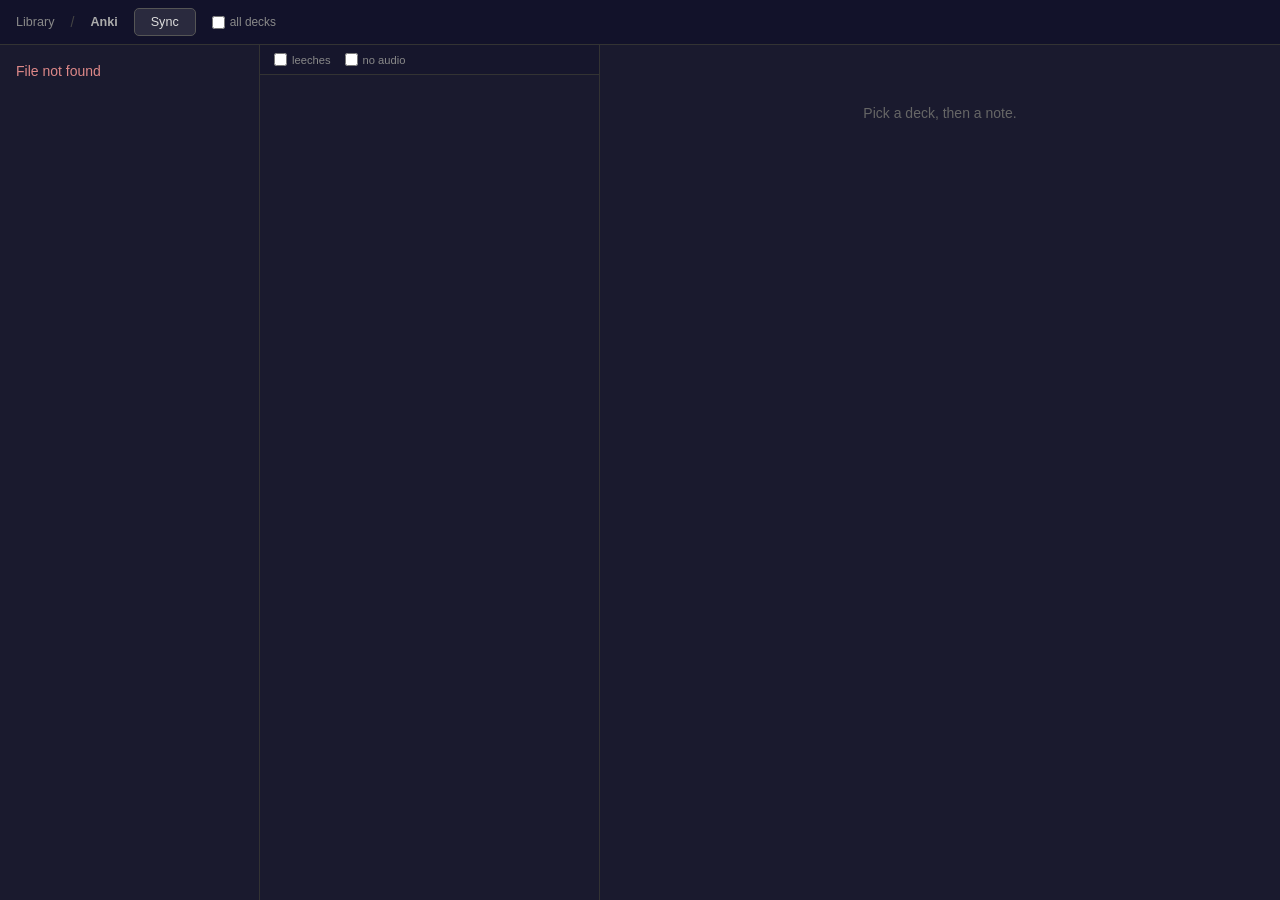
==== static/anki.html @ 14b9e6fc "Add Anki collection bridge, browser and card derivation Wakatta gains a read/write connection to the" ====
<!DOCTYPE html>
<html lang="ja">
<head>
<meta charset="UTF-8">
<meta name="viewport" content="width=device-width, initial-scale=1.0">
<title>Wakatta — Anki</title>
<style>
* { box-sizing: border-box; margin: 0; padding: 0; }

html, body {
  height: 100%;
  background: #1a1a2e;
  color: #e0e0e0;
  font-family: sans-serif;
  font-size: 14px;
}

.layout { display: flex; flex-direction: column; height: 100vh; }

/* ── Navbar ── */
.navbar {
  flex-shrink: 0;
  display: flex;
  align-items: center;
  gap: 16px;
  padding: 8px 16px;
  background: #12122a;
  border-bottom: 1px solid #333;
}
.navbar a { color: #888; text-decoration: none; font-size: 0.9rem; }
.navbar a:hover { color: #bbb; }
.navbar .current { color: #aaa; font-size: 0.9rem; font-weight: 600; }
.navbar-sep { color: #444; }
.navbar .spacer { flex: 1; }
.navbar .stat { color: #777; font-size: 0.8rem; }
.navbar .toggle { color: #888; font-size: 0.85rem; display: flex; align-items: center; gap: 5px; cursor: pointer; }

button {
  padding: 6px 16px;
  border: 1px solid #555;
  border-radius: 5px;
  background: #2a2a3e;
  color: #ddd;
  cursor: pointer;
  font-size: 0.9rem;
  white-space: nowrap;
}
button:hover { background: #3a3a5e; }
button:disabled { opacity: 0.4; cursor: default; }

/* ── Body: deck list | note list | note detail ── */
.main { flex: 1; display: flex; min-height: 0; }

.decks {
  width: 260px;
  flex-shrink: 0;
  overflow-y: auto;
  border-right: 1px solid #333;
  padding: 8px 0;
}
.deck {
  padding: 7px 16px;
  cursor: pointer;
  display: flex;
  justify-content: space-between;
  gap: 8px;
  border-left: 3px solid transparent;
}
.deck:hover { background: #22223a; }
.deck.sel { background: #26264a; border-left-color: #7070cc; }
.deck .n { color: #777; font-size: 0.8rem; }
.deck .no-audio { color: #c88; font-size: 0.75rem; }
.deck .dim { color: #666; }
.deck .leech-n { color: #d9a441; font-size: 0.75rem; }

.notes-pane {
  width: 340px;
  flex-shrink: 0;
  display: flex;
  flex-direction: column;
  border-right: 1px solid #333;
  min-height: 0;
}
.filters {
  flex-shrink: 0;
  display: flex;
  gap: 14px;
  padding: 8px 14px;
  background: #16162c;
  border-bottom: 1px solid #333;
  font-size: 0.8rem;
  color: #888;
}
.filters label { display: flex; align-items: center; gap: 5px; cursor: pointer; }
.filters .count { margin-left: auto; color: #666; }
.notes { flex: 1; overflow-y: auto; }
.note-row { padding: 8px 14px; cursor: pointer; border-bottom: 1px solid #262640; }
.note-row:hover { background: #22223a; }
.note-row.sel { background: #26264a; }
.note-row .jp { font-size: 1.05rem; color: #e8e8f0; }
.note-row .meta { color: #6a6a88; font-size: 0.75rem; margin-top: 3px; }
.note-row .flag { color: #c88; }
.note-row .leech { color: #d9a441; }

.detail { flex: 1; overflow-y: auto; padding: 20px 24px; min-width: 0; }
.detail h2 { font-size: 1rem; color: #aaa; font-weight: 600; margin-bottom: 12px; }
.field { margin-bottom: 12px; }
.field .name { color: #6a6a88; font-size: 0.75rem; text-transform: uppercase; letter-spacing: 0.04em; }
.field .val { color: #e8e8f0; font-size: 1.05rem; margin-top: 2px; word-break: break-word; }
.field .val.empty { color: #555; font-style: italic; }
.field audio, .field video { display: block; margin-top: 4px; max-width: 100%; }
.field audio { height: 32px; }
.field video { max-height: 220px; border-radius: 4px; }

.tokens { display: flex; flex-wrap: wrap; gap: 6px; margin-top: 6px; }
.tok {
  padding: 3px 8px;
  border-radius: 4px;
  background: #24243c;
  border: 1px solid #35354f;
  font-size: 0.95rem;
}
.tok .rd { color: #7a7a9a; font-size: 0.75rem; margin-left: 5px; }
.tok.word { border-color: #7070cc; }

.derive {
  margin-top: 22px;
  padding-top: 16px;
  border-top: 1px solid #333;
}
.derive .row { display: flex; align-items: center; gap: 14px; flex-wrap: wrap; }
.derive label { color: #999; font-size: 0.85rem; display: flex; align-items: center; gap: 5px; cursor: pointer; }
.derive .scope { color: #d9a441; }
.preview { margin-top: 14px; }
.pv {
  padding: 8px 10px;
  border-left: 3px solid #4a7a4a;
  background: #1e1e34;
  margin-bottom: 6px;
  font-size: 0.85rem;
}
.pv.skip { border-left-color: #555; opacity: 0.55; }
.pv .k { color: #7a7a9a; }
.pv .v { color: #ddd; }
.pv .why { color: #999; font-style: italic; }
.note-msg { color: #8a8; font-size: 0.85rem; margin-top: 10px; }

.empty-state { color: #666; padding: 40px 24px; text-align: center; }
.err { color: #d88; padding: 10px 16px; }
</style>
</head>
<body>
<div class="layout">
  <div class="navbar">
    <a href="/page-reader">Library</a>
    <span class="navbar-sep">/</span>
    <span class="current">Anki</span>
    <button id="sync">Sync</button>
    <label class="toggle"><input type="checkbox" id="allDecks"> all decks</label>
    <span class="spacer"></span>
    <span class="stat" id="stat"></span>
  </div>

  <div class="main">
    <div class="decks" id="decks"></div>
    <div class="notes-pane">
      <div class="filters">
        <label><input type="checkbox" id="fLeech"> leeches</label>
        <label><input type="checkbox" id="fNoAudio"> no audio</label>
        <span class="count" id="noteCount"></span>
      </div>
      <div class="notes" id="notes"></div>
    </div>
    <div class="detail" id="detail">
      <div class="empty-state">Pick a deck, then a note.</div>
    </div>
  </div>
</div>

<script>
const $ = id => document.getElementById(id);
let state = { deck: null, noteId: null };
let lastNoteIds = [];

async function api(path, opts) {
  const r = await fetch(path, opts);
  if (!r.ok) throw new Error((await r.json().catch(() => ({}))).detail || r.statusText);
  return r.json();
}

async function loadStats() {
  try {
    const s = await api('/api/anki/stats');
    $('stat').textContent =
      `${s.notes} notes · ${s.notes_indexed} indexed · ${s.distinct_words} words · ` +
      `${s.notes_without_audio} without audio`;
  } catch (e) { $('stat').textContent = ''; }
}

async function loadDecks() {
  let decks;
  try {
    decks = await api('/api/anki/decks?indexed_only=' + ($('allDecks').checked ? 'false' : 'true'));
  } catch (e) {
    $('decks').innerHTML = `<div class="err">${e.message}</div>`;
    return;
  }
  $('decks').innerHTML = '';
  for (const d of decks) {
    const el = document.createElement('div');
    el.className = 'deck' + (d.name === state.deck ? ' sel' : '');
    const missing = d.notes - d.with_audio;
    const count = d.notes || d.notes_total;
    el.innerHTML = `<span${d.notes ? '' : ' class="dim"'}>${d.name}</span>` +
      `<span class="n">${count}` +
      (missing ? ` <span class="no-audio">${missing}♪</span>` : '') +
      (d.leeches ? ` <span class="leech-n">${d.leeches}⚠</span>` : '') + `</span>`;
    el.onclick = () => { state.deck = d.name; state.noteId = null; loadDecks(); loadNotes(); };
    $('decks').appendChild(el);
  }
}

// Prefer a field that reads like the note's Japanese headword or sentence for the
// list row; notetypes differ too much to hardcode one field name.
const PREVIEW_FIELDS = ['Vocabulary-Kanji', 'Kanji', 'kanji', 'Expression', 'Radical', 'Front'];

function preview(note) {
  for (const f of PREVIEW_FIELDS) {
    const v = (note.fields[f] || '').replace(/<[^>]+>/g, '').trim();
    if (v) return v;
  }
  const first = Object.values(note.fields).find(v => v && v.trim());
  return (first || '(empty)').replace(/<[^>]+>/g, '').slice(0, 40);
}

async function loadNotes() {
  if (!state.deck) return;
  const qs = new URLSearchParams({ deck: state.deck, limit: '200' });
  if ($('fLeech').checked) qs.set('leech', 'true');
  if ($('fNoAudio').checked) qs.set('missing_audio', 'true');
  const data = await api('/api/anki/notes?' + qs);
  $('noteCount').textContent = data.total > data.notes.length
    ? `${data.notes.length} of ${data.total}` : `${data.total}`;
  lastNoteIds = data.notes.map(n => n.note_id);
  $('notes').innerHTML = '';
  for (const n of data.notes) {
    const el = document.createElement('div');
    el.className = 'note-row' + (n.note_id === state.noteId ? ' sel' : '');
    el.innerHTML = `<div class="jp">${preview(n)}</div>` +
      `<div class="meta">${n.notetype}` +
      (n.has_audio ? '' : ' · <span class="flag">no audio</span>') +
      (n.tags.includes('leech') ? ' · <span class="leech">leech</span>' : '') + `</div>`;
    el.onclick = () => { state.noteId = n.note_id; loadNotes(); loadDetail(); };
    $('notes').appendChild(el);
  }
  if (!data.notes.length) $('notes').innerHTML = '<div class="empty-state">No notes.</div>';
}

const VIDEO_EXT = ['mp4', 'webm', 'mov', 'mkv', 'avi'];

// Anki stores media as [sound:file.ext] regardless of type — movies2anki uses it for
// video too — so pick the element from the extension, not the tag name.
function withPlayers(value) {
  return value.replace(/\[sound:([^\]]+)\]/g, (_, file) => {
    const src = `/api/anki/media/${encodeURIComponent(file)}`;
    const ext = file.split('.').pop().toLowerCase();
    return VIDEO_EXT.includes(ext)
      ? `<video controls preload="none" src="${src}"></video>`
      : `<audio controls preload="none" src="${src}"></audio>`;
  });
}

async function loadDetail() {
  const n = await api(`/api/anki/notes/${state.noteId}`);
  const parts = [`<h2>${n.notetype} · ${n.decks.join(', ')}</h2>`];
  for (const [name, val] of Object.entries(n.fields)) {
    const clean = (val || '').trim();
    parts.push(`<div class="field"><div class="name">${name}</div>` +
      `<div class="val${clean ? '' : ' empty'}">${clean ? withPlayers(clean) : '—'}</div></div>`);
  }
  if (n.words.length) {
    const toks = n.words.map(w =>
      `<span class="tok ${w.role}">${w.surface}<span class="rd">${w.reading}</span></span>`).join('');
    parts.push(`<div class="field"><div class="name">Indexed words</div>` +
      `<div class="tokens">${toks}</div></div>`);
  }
  parts.push(`
    <div class="derive">
      <div class="row">
        <label><input type="checkbox" id="kAudio" checked> audio → write</label>
        <label><input type="checkbox" id="kKanji" checked> kanji breakdown</label>
        <label><input type="checkbox" id="kBatch"> <span class="scope">all filtered notes</span></label>
        <button id="btnPreview">Preview</button>
        <button id="btnCreate" disabled>Create</button>
      </div>
      <div class="preview" id="preview"></div>
    </div>`);
  $('detail').innerHTML = parts.join('');
  $('btnPreview').onclick = () => derive(false);
  $('btnCreate').onclick = () => derive(true);
}

function derivePayload() {
  const kinds = [];
  if ($('kAudio').checked) kinds.push('audio_writing');
  if ($('kKanji').checked) kinds.push('kanji');
  const ids = $('kBatch').checked ? lastNoteIds : [state.noteId];
  return { note_ids: ids, kinds };
}

function renderPreview(items, applied) {
  const rows = items.map(d => {
    const key = d.fields.Word || d.fields.Kanji || '';
    if (d.skipped)
      return `<div class="pv skip"><span class="k">${d.kind}</span> ` +
             `<span class="v">${key}</span> — <span class="why">${d.skipped}</span></div>`;
    const detail = d.kind === 'kanji'
      ? `${d.fields.Meanings} · ${d.fields.Components}`
      : `${d.fields.Reading} · ${d.fields.Meaning}` + withPlayers(d.fields.Audio || '');
    return `<div class="pv"><span class="k">${d.kind}</span> ` +
           `<span class="v">${key}</span> — ${detail}<br>` +
           `<span class="k">→ ${d.deck}</span></div>`;
  }).join('');
  const made = items.filter(d => !d.skipped).length;
  const msg = applied
    ? `<div class="note-msg">Created ${made} note(s) and synced.</div>`
    : `<div class="note-msg">${made} would be created, ${items.length - made} skipped.</div>`;
  $('preview').innerHTML = msg + rows;
}

async function derive(apply) {
  const btn = apply ? $('btnCreate') : $('btnPreview');
  const label = btn.textContent;
  btn.disabled = true; btn.textContent = apply ? 'Creating…' : 'Checking…';
  try {
    const url = apply ? '/api/anki/derive/apply' : '/api/anki/derive/preview';
    const r = await api(url, {
      method: 'POST',
      headers: { 'Content-Type': 'application/json' },
      body: JSON.stringify(derivePayload()),
    });
    renderPreview(r.notes, apply);
    $('btnCreate').disabled = apply || !r.notes.some(d => !d.skipped);
    if (apply) { await loadStats(); await loadDecks(); }
  } catch (e) {
    $('preview').innerHTML = `<div class="err">${e.message}</div>`;
  }
  btn.textContent = label;
  if (!apply) btn.disabled = false;
}

$('allDecks').onchange = () => loadDecks();
$('fLeech').onchange = () => loadNotes();
$('fNoAudio').onchange = () => loadNotes();

$('sync').onclick = async () => {
  const btn = $('sync');
  btn.disabled = true; btn.textContent = 'Syncing…';
  try {
    const r = await api('/api/anki/sync', { method: 'POST' });
    btn.textContent = r.status === 'no_changes' ? 'Up to date' : 'Synced';
    await loadStats(); await loadDecks(); if (state.deck) await loadNotes();
  } catch (e) {
    btn.textContent = 'Failed';
    $('stat').textContent = e.message;
  }
  setTimeout(() => { btn.disabled = false; btn.textContent = 'Sync'; }, 2000);
};

loadStats(); loadDecks();
</script>
</body>
</html>
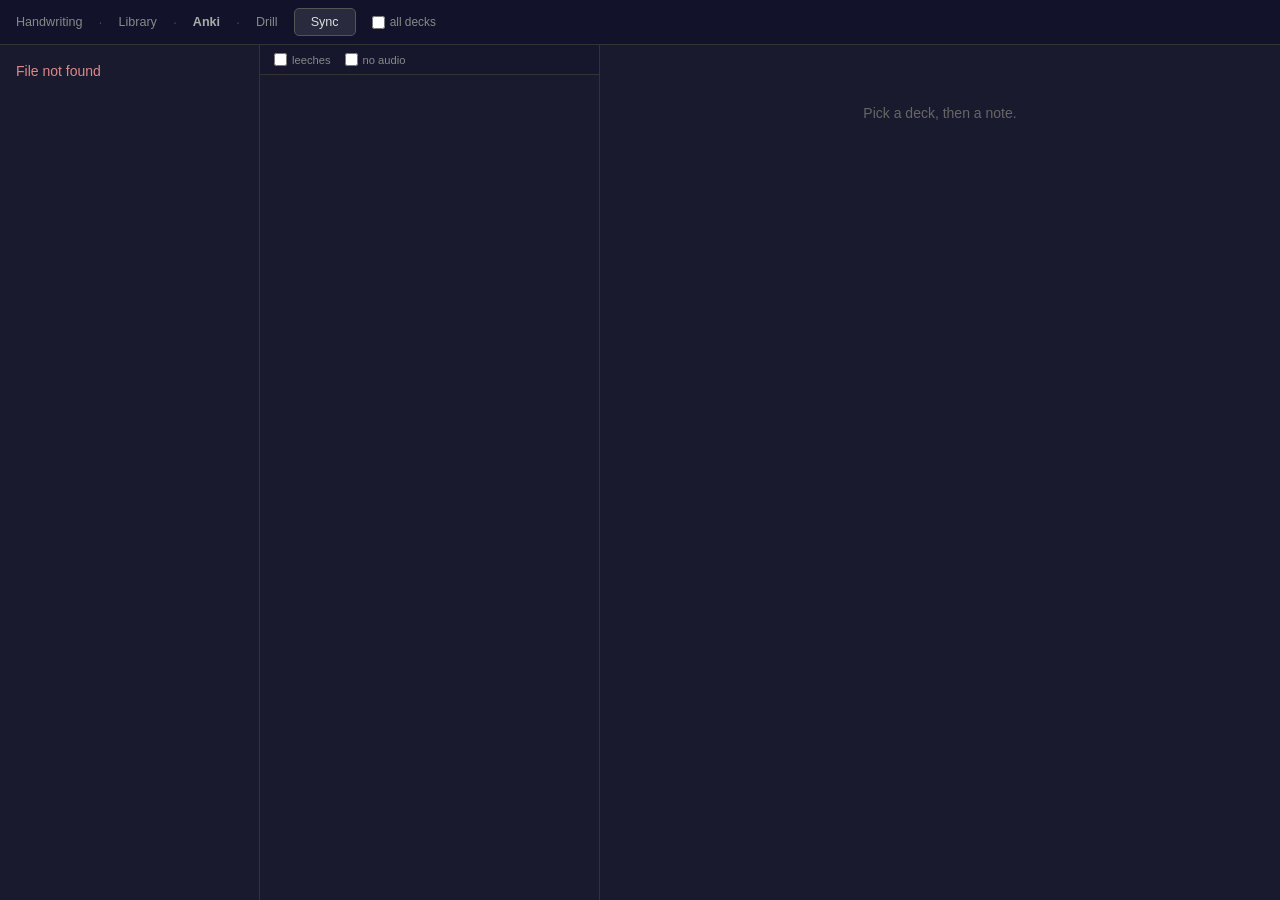
==== commit 8c3c2dc5: "Give every top-level page the same navigation Handwriting, Library, Anki and Drill were reachable in" ====
--- a/static/anki.html
+++ b/static/anki.html
@@ -152,9 +152,13 @@
 <body>
 <div class="layout">
   <div class="navbar">
+    <a href="/">Handwriting</a>
+    <span class="navbar-sep">·</span>
     <a href="/page-reader">Library</a>
-    <span class="navbar-sep">/</span>
+    <span class="navbar-sep">·</span>
     <span class="current">Anki</span>
+    <span class="navbar-sep">·</span>
+    <a href="/drill">Drill</a>
     <button id="sync">Sync</button>
     <label class="toggle"><input type="checkbox" id="allDecks"> all decks</label>
     <span class="spacer"></span>
